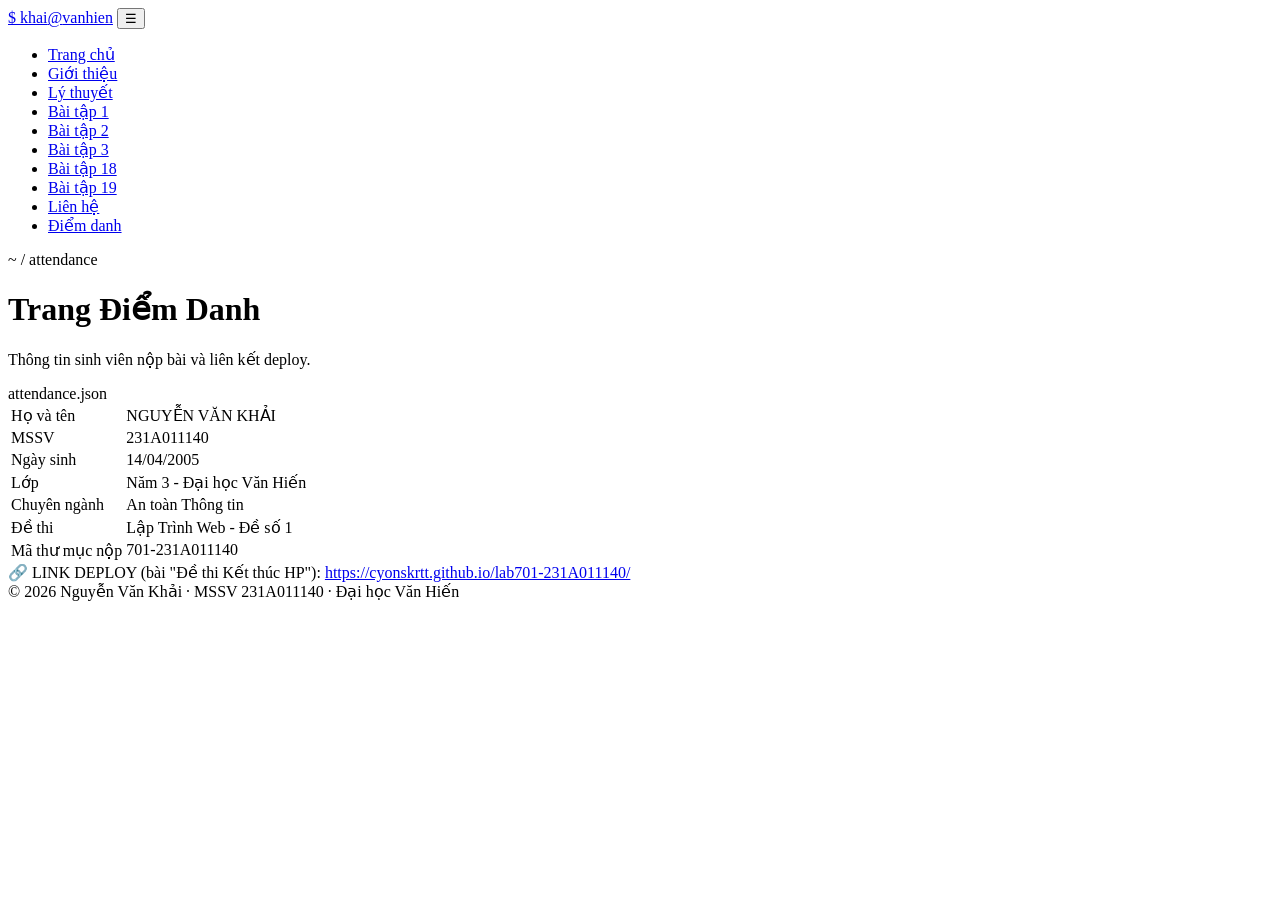
==== attendance.html @ a3543057 "Add files via upload" ====
<!DOCTYPE html>
<html lang="vi">
<head>
<meta charset="UTF-8">
<meta name="viewport" content="width=device-width, initial-scale=1.0">
<title>Điểm danh — Nguyễn Văn Khải</title>
<link href="https://fonts.googleapis.com/css2?family=Space+Mono:wght@400;700&family=Inter:wght@400;500;600;700&display=swap" rel="stylesheet">
<link rel="stylesheet" href="css/style.css">
</head>
<body>

<nav class="navbar">
  <div class="nav-inner">
    <a href="index.html" class="brand"><span class="dot">$</span> khai<span class="dot">@</span>vanhien</a>
    <button class="nav-toggle" aria-label="Mở menu">☰</button>
    <ul class="nav-links">
      <li><a href="index.html">Trang chủ</a></li>
      <li><a href="about.html">Giới thiệu</a></li>
      <li><a href="theory.html">Lý thuyết</a></li>
      <li><a href="baitap01.html">Bài tập 1</a></li>
      <li><a href="baitap02.html">Bài tập 2</a></li>
      <li><a href="baitap03.html">Bài tập 3</a></li>
      <li><a href="baitap18.html">Bài tập 18</a></li>
      <li><a href="baitap19.html">Bài tập 19</a></li>
      <li><a href="contact.html">Liên hệ</a></li>
      <li><a href="attendance.html">Điểm danh</a></li>
    </ul>
  </div>
</nav>

<div class="page-head">
  <div class="container">
    <div class="breadcrumb"><span class="accent">~</span> / attendance</div>
    <h1>Trang Điểm Danh</h1>
    <p class="muted">Thông tin sinh viên nộp bài và liên kết deploy.</p>
  </div>
</div>

<section class="section" style="padding-top:0;">
  <div class="container" style="max-width:680px;">

    <div class="terminal">
      <div class="terminal-bar">
        <span class="tdot red"></span><span class="tdot yellow"></span><span class="tdot green"></span>
        <span class="tlabel">attendance.json</span>
      </div>
      <div class="terminal-body" style="font-family: var(--font-body);">
        <table class="info-table">
          <tr><td>Họ và tên</td><td>NGUYỄN VĂN KHẢI</td></tr>
          <tr><td>MSSV</td><td>231A011140</td></tr>
          <tr><td>Ngày sinh</td><td>14/04/2005</td></tr>
          <tr><td>Lớp</td><td>Năm 3 - Đại học Văn Hiến</td></tr>
          <tr><td>Chuyên ngành</td><td>An toàn Thông tin</td></tr>
          <tr><td>Đề thi</td><td>Lập Trình Web - Đề số 1</td></tr>
          <tr><td>Mã thư mục nộp</td><td>701-231A011140</td></tr>
        </table>

        <div class="deploy-box">
          🔗 LINK DEPLOY (bài "Đề thi Kết thúc HP"):
          <a href="https://cyonskrtt.github.io/lab701-231A011140/" target="_blank" rel="noopener">
            https://cyonskrtt.github.io/lab701-231A011140/
          </a>
        </div>
      </div>
    </div>

  </div>
</section>

<footer class="site-footer">
  <div class="container">© 2026 Nguyễn Văn Khải · MSSV 231A011140 · Đại học Văn Hiến</div>
</footer>

<script src="js/script.js"></script>
</body>
</html>
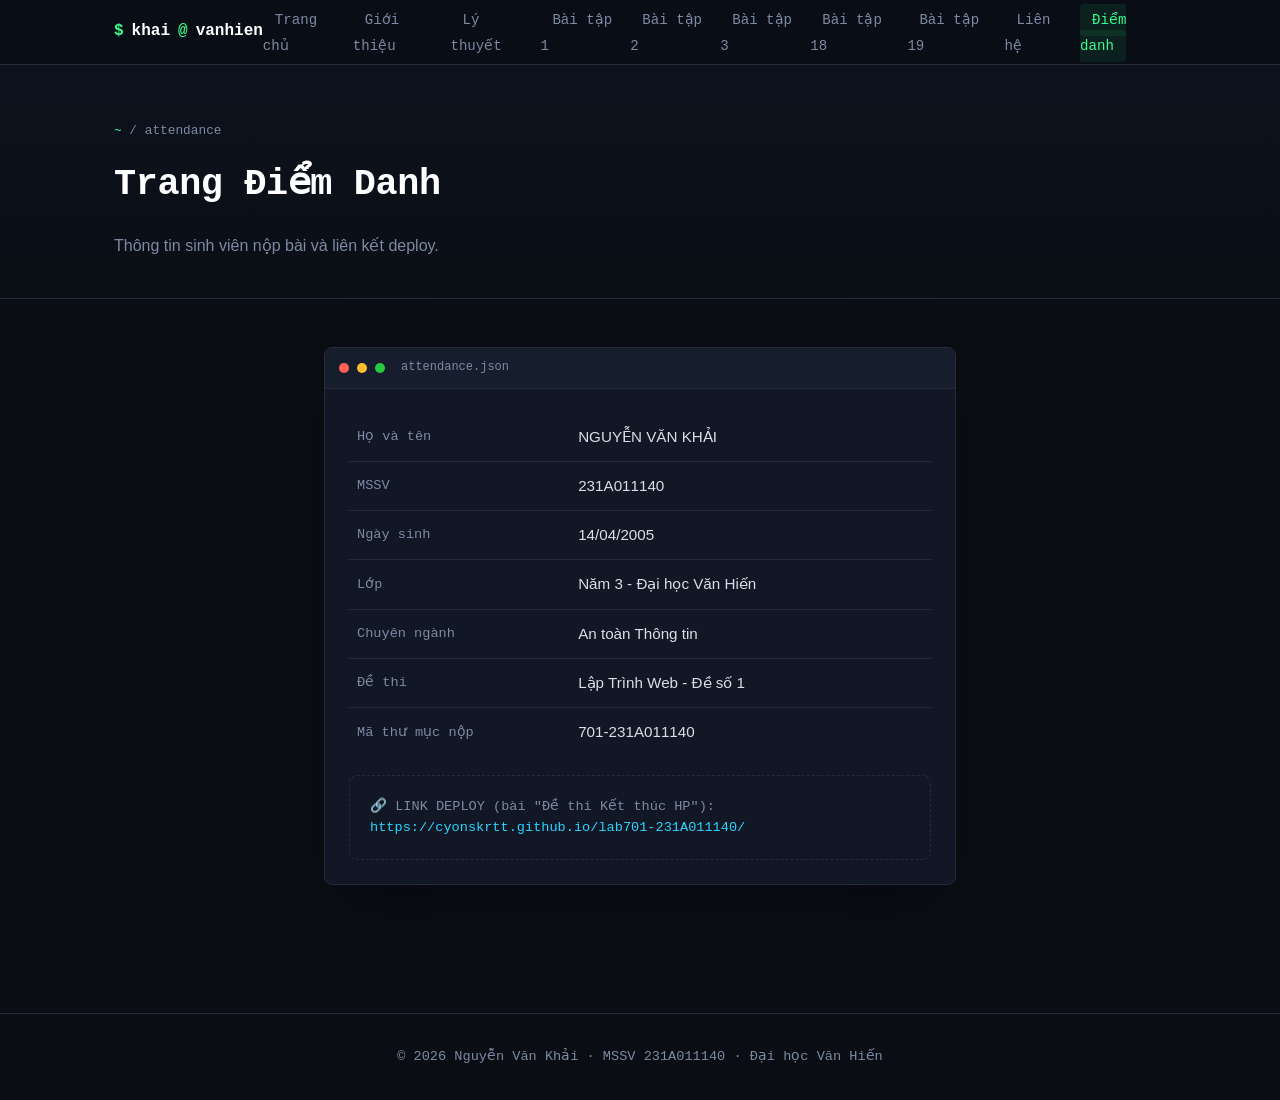
==== commit 8743c10e: "Update attendance.html" ====
--- a/attendance.html
+++ b/attendance.html
@@ -57,7 +57,8 @@
 
         <div class="deploy-box">
           🔗 LINK DEPLOY (bài "Đề thi Kết thúc HP"):
-          <a href="https://cyonskrtt.github.io/lab701-231A011140/" target="_blank" rel="noopener">
+          <a href="https://cyonskrtt.github.io/https-cyonskrtt.github.io-lab701-231A011140-/
+" target="_blank" rel="noopener">
             https://cyonskrtt.github.io/lab701-231A011140/
           </a>
         </div>
--- a/css/style.css
+++ b/css/style.css
@@ -0,0 +1,591 @@
+/* =========================================================
+   ĐỀ THI LẬP TRÌNH WEB - SỐ 1
+   SV: Nguyễn Văn Khải - MSSV 231A011140
+   Theme: Security Terminal (dark, hacker-console inspired)
+   ========================================================= */
+
+:root {
+  /* Color tokens */
+  --bg: #0a0e14;
+  --bg-alt: #0d1320;
+  --surface: #11172420;
+  --surface-solid: #111724;
+  --surface-raised: #161e2e;
+  --border: #232c3d;
+  --text: #d8dee9;
+  --text-muted: #7c8aa3;
+  --accent: #39ff8e;        /* security green */
+  --accent-dim: #1f8a52;
+  --accent-2: #2dd4ff;      /* cyan, secondary */
+  --warn: #ffb454;
+  --danger: #ff5c5c;
+
+  /* Type */
+  --font-display: 'Space Mono', 'JetBrains Mono', monospace;
+  --font-body: 'Inter', -apple-system, BlinkMacSystemFont, 'Segoe UI', sans-serif;
+
+  --radius: 4px;
+  --maxw: 1100px;
+}
+
+* { box-sizing: border-box; }
+html { scroll-behavior: smooth; }
+
+body {
+  margin: 0;
+  background: var(--bg);
+  background-image:
+    linear-gradient(180deg, var(--bg-alt) 0%, var(--bg) 320px);
+  color: var(--text);
+  font-family: var(--font-body);
+  line-height: 1.6;
+  -webkit-font-smoothing: antialiased;
+}
+
+a { color: var(--accent-2); text-decoration: none; }
+a:hover { text-decoration: underline; }
+
+h1, h2, h3, h4 {
+  font-family: var(--font-display);
+  font-weight: 700;
+  letter-spacing: -0.01em;
+  color: #fff;
+  margin: 0 0 0.5em;
+}
+
+p { margin: 0 0 1em; color: var(--text); }
+
+.muted { color: var(--text-muted); }
+
+img { max-width: 100%; display: block; }
+
+::selection { background: var(--accent); color: #00220f; }
+
+:focus-visible {
+  outline: 2px solid var(--accent);
+  outline-offset: 2px;
+}
+
+/* Reduced motion */
+@media (prefers-reduced-motion: reduce) {
+  *, *::before, *::after {
+    animation-duration: 0.001ms !important;
+    animation-iteration-count: 1 !important;
+    transition-duration: 0.001ms !important;
+    scroll-behavior: auto !important;
+  }
+}
+
+/* ---------- Layout helpers ---------- */
+.container {
+  max-width: var(--maxw);
+  margin: 0 auto;
+  padding: 0 24px;
+}
+
+.section { padding: 64px 0; }
+.section-tight { padding: 40px 0; }
+
+.eyebrow {
+  font-family: var(--font-display);
+  font-size: 0.78rem;
+  text-transform: uppercase;
+  letter-spacing: 0.14em;
+  color: var(--accent);
+  margin-bottom: 12px;
+  display: flex;
+  align-items: center;
+  gap: 8px;
+}
+.eyebrow::before {
+  content: '';
+  width: 8px;
+  height: 8px;
+  background: var(--accent);
+  border-radius: 50%;
+  box-shadow: 0 0 8px var(--accent);
+  flex-shrink: 0;
+}
+
+/* ---------- Top navigation ---------- */
+.navbar {
+  position: sticky;
+  top: 0;
+  z-index: 100;
+  background: rgba(10, 14, 20, 0.85);
+  backdrop-filter: blur(10px);
+  border-bottom: 1px solid var(--border);
+}
+
+.nav-inner {
+  max-width: var(--maxw);
+  margin: 0 auto;
+  padding: 0 24px;
+  display: flex;
+  align-items: center;
+  justify-content: space-between;
+  height: 64px;
+}
+
+.brand {
+  font-family: var(--font-display);
+  font-weight: 700;
+  color: #fff;
+  font-size: 1rem;
+  display: flex;
+  align-items: center;
+  gap: 8px;
+}
+.brand:hover { text-decoration: none; }
+.brand .dot { color: var(--accent); }
+
+.nav-links {
+  list-style: none;
+  display: flex;
+  gap: 4px;
+  margin: 0;
+  padding: 0;
+}
+
+.nav-links a {
+  color: var(--text-muted);
+  font-size: 0.88rem;
+  font-family: var(--font-display);
+  padding: 8px 12px;
+  border-radius: var(--radius);
+  transition: color 0.15s, background 0.15s;
+}
+.nav-links a:hover {
+  color: var(--accent);
+  background: var(--surface-raised);
+  text-decoration: none;
+}
+.nav-links a.active {
+  color: var(--accent);
+  background: rgba(57, 255, 142, 0.08);
+}
+
+.nav-toggle {
+  display: none;
+  background: none;
+  border: 1px solid var(--border);
+  color: var(--text);
+  width: 40px;
+  height: 40px;
+  border-radius: var(--radius);
+  font-size: 1.1rem;
+  cursor: pointer;
+}
+
+@media (max-width: 800px) {
+  .nav-toggle { display: block; }
+  .nav-links {
+    position: absolute;
+    top: 64px;
+    left: 0;
+    right: 0;
+    flex-direction: column;
+    background: var(--surface-solid);
+    border-bottom: 1px solid var(--border);
+    padding: 8px;
+    display: none;
+  }
+  .nav-links.open { display: flex; }
+  .nav-links a { padding: 12px; }
+}
+
+/* ---------- Terminal window chrome (signature element) ---------- */
+.terminal {
+  background: var(--surface-solid);
+  border: 1px solid var(--border);
+  border-radius: 8px;
+  overflow: hidden;
+  box-shadow: 0 20px 60px -20px rgba(0,0,0,0.6);
+}
+
+.terminal-bar {
+  display: flex;
+  align-items: center;
+  gap: 8px;
+  padding: 10px 14px;
+  background: var(--surface-raised);
+  border-bottom: 1px solid var(--border);
+}
+.terminal-bar .tdot {
+  width: 10px; height: 10px; border-radius: 50%;
+}
+.tdot.red { background: #ff5f57; }
+.tdot.yellow { background: #febc2e; }
+.tdot.green { background: #28c840; }
+.terminal-bar .tlabel {
+  margin-left: 8px;
+  font-family: var(--font-display);
+  font-size: 0.75rem;
+  color: var(--text-muted);
+}
+.terminal-body {
+  padding: 24px;
+  font-family: var(--font-display);
+}
+
+.prompt-line { color: var(--text-muted); }
+.prompt-line .prompt { color: var(--accent); }
+.prompt-line .cmd { color: #fff; }
+
+/* ---------- Buttons ---------- */
+.btn {
+  display: inline-flex;
+  align-items: center;
+  gap: 8px;
+  font-family: var(--font-display);
+  font-size: 0.88rem;
+  padding: 11px 20px;
+  border-radius: var(--radius);
+  border: 1px solid var(--accent);
+  background: transparent;
+  color: var(--accent);
+  cursor: pointer;
+  transition: background 0.15s, color 0.15s, transform 0.1s;
+}
+.btn:hover {
+  background: var(--accent);
+  color: #00220f;
+  text-decoration: none;
+}
+.btn:active { transform: scale(0.98); }
+
+.btn-solid {
+  background: var(--accent);
+  color: #00220f;
+}
+.btn-solid:hover { background: #5dffa8; color: #00220f; }
+
+.btn-block { width: 100%; justify-content: center; }
+
+/* ---------- Hero ---------- */
+.hero {
+  padding: 88px 0 56px;
+  position: relative;
+}
+
+.hero-grid {
+  display: grid;
+  grid-template-columns: 1.1fr 0.9fr;
+  gap: 48px;
+  align-items: center;
+}
+
+@media (max-width: 860px) {
+  .hero-grid { grid-template-columns: 1fr; }
+}
+
+.hero h1 {
+  font-size: clamp(2rem, 4.2vw, 3rem);
+  line-height: 1.15;
+  margin-bottom: 16px;
+}
+.hero h1 .accent { color: var(--accent); }
+
+.hero-sub {
+  font-size: 1.05rem;
+  color: var(--text-muted);
+  max-width: 52ch;
+}
+
+.hero-actions {
+  display: flex;
+  gap: 12px;
+  margin-top: 28px;
+  flex-wrap: wrap;
+}
+
+.type-cursor::after {
+  content: '▌';
+  color: var(--accent);
+  animation: blink 1s step-end infinite;
+}
+@keyframes blink { 50% { opacity: 0; } }
+
+/* ---------- Cards / grid ---------- */
+.card {
+  background: var(--surface-solid);
+  border: 1px solid var(--border);
+  border-radius: 8px;
+  padding: 24px;
+  transition: border-color 0.15s, transform 0.15s;
+}
+.card:hover {
+  border-color: var(--accent-dim);
+  transform: translateY(-2px);
+}
+
+.grid-3 {
+  display: grid;
+  grid-template-columns: repeat(3, 1fr);
+  gap: 20px;
+}
+.grid-2 {
+  display: grid;
+  grid-template-columns: repeat(2, 1fr);
+  gap: 20px;
+}
+@media (max-width: 760px) {
+  .grid-3, .grid-2 { grid-template-columns: 1fr; }
+}
+
+.card-num {
+  font-family: var(--font-display);
+  color: var(--accent);
+  font-size: 0.8rem;
+  margin-bottom: 8px;
+}
+
+/* ---------- Tables / info rows ---------- */
+.info-table {
+  width: 100%;
+  border-collapse: collapse;
+  font-size: 0.95rem;
+}
+.info-table tr { border-bottom: 1px solid var(--border); }
+.info-table tr:last-child { border-bottom: none; }
+.info-table td {
+  padding: 12px 8px;
+}
+.info-table td:first-child {
+  color: var(--text-muted);
+  font-family: var(--font-display);
+  font-size: 0.85rem;
+  width: 38%;
+}
+
+/* ---------- Forms ---------- */
+.field { margin-bottom: 18px; }
+.field label {
+  display: block;
+  font-family: var(--font-display);
+  font-size: 0.82rem;
+  color: var(--text-muted);
+  margin-bottom: 6px;
+}
+.field input[type="text"],
+.field input[type="email"],
+.field input[type="password"],
+.field input[type="search"] {
+  width: 100%;
+  background: var(--surface-raised);
+  border: 1px solid var(--border);
+  border-radius: var(--radius);
+  padding: 12px 14px;
+  color: var(--text);
+  font-family: var(--font-body);
+  font-size: 0.95rem;
+  transition: border-color 0.15s;
+}
+.field input:focus {
+  border-color: var(--accent);
+  outline: none;
+}
+.field input.invalid { border-color: var(--danger); }
+.field .error-msg {
+  color: var(--danger);
+  font-size: 0.8rem;
+  margin-top: 6px;
+  display: none;
+}
+.field .error-msg.show { display: block; }
+
+.checkbox-row {
+  display: flex;
+  align-items: center;
+  gap: 10px;
+  margin-bottom: 22px;
+  font-size: 0.92rem;
+  color: var(--text-muted);
+}
+.checkbox-row input { width: 16px; height: 16px; accent-color: var(--accent); }
+
+.alert {
+  padding: 14px 16px;
+  border-radius: var(--radius);
+  font-size: 0.9rem;
+  margin-bottom: 18px;
+  display: none;
+  border: 1px solid;
+}
+.alert.show { display: block; }
+.alert-success { background: rgba(57,255,142,0.08); border-color: var(--accent-dim); color: var(--accent); }
+.alert-error { background: rgba(255,92,92,0.08); border-color: var(--danger); color: var(--danger); }
+
+/* ---------- Footer ---------- */
+.site-footer {
+  border-top: 1px solid var(--border);
+  padding: 32px 0;
+  margin-top: 64px;
+  text-align: center;
+  color: var(--text-muted);
+  font-size: 0.85rem;
+  font-family: var(--font-display);
+}
+
+/* ---------- Page header (for sub pages) ---------- */
+.page-head {
+  padding: 56px 0 24px;
+  border-bottom: 1px solid var(--border);
+  margin-bottom: 48px;
+}
+.page-head h1 { font-size: clamp(1.6rem, 3.4vw, 2.3rem); }
+.breadcrumb {
+  font-family: var(--font-display);
+  font-size: 0.8rem;
+  color: var(--text-muted);
+  margin-bottom: 14px;
+}
+.breadcrumb .accent { color: var(--accent); }
+
+/* ---------- Q&A blocks (theory page) ---------- */
+.qa-block {
+  border: 1px solid var(--border);
+  border-radius: 8px;
+  margin-bottom: 24px;
+  overflow: hidden;
+}
+.qa-q {
+  background: var(--surface-raised);
+  padding: 16px 20px;
+  display: flex;
+  gap: 14px;
+  align-items: baseline;
+  border-bottom: 1px solid var(--border);
+}
+.qa-q .q-num {
+  font-family: var(--font-display);
+  color: var(--accent);
+  font-size: 0.9rem;
+  flex-shrink: 0;
+}
+.qa-q h3 { margin: 0; font-size: 1.05rem; }
+.qa-a { padding: 20px; }
+.qa-a .example {
+  margin-top: 14px;
+  background: var(--bg-alt);
+  border: 1px solid var(--border);
+  border-radius: var(--radius);
+  padding: 14px 16px;
+  font-family: var(--font-display);
+  font-size: 0.85rem;
+  color: var(--accent-2);
+  overflow-x: auto;
+  white-space: pre-wrap;
+}
+
+/* ---------- Product list (baitap01) ---------- */
+.search-bar {
+  position: relative;
+  margin-bottom: 28px;
+}
+.search-bar input {
+  width: 100%;
+  background: var(--surface-solid);
+  border: 1px solid var(--border);
+  border-radius: var(--radius);
+  padding: 14px 14px 14px 42px;
+  color: var(--text);
+  font-size: 1rem;
+}
+.search-bar input:focus { border-color: var(--accent); outline: none; }
+.search-bar .icon {
+  position: absolute;
+  left: 14px; top: 50%;
+  transform: translateY(-50%);
+  color: var(--text-muted);
+}
+
+.product-card {
+  background: var(--surface-solid);
+  border: 1px solid var(--border);
+  border-radius: 8px;
+  padding: 18px;
+  display: flex;
+  flex-direction: column;
+  gap: 8px;
+}
+.product-card .ptitle { color: #fff; font-weight: 600; font-family: var(--font-body); font-size: 1rem; }
+.product-card .pprice { color: var(--accent); font-family: var(--font-display); font-size: 1.1rem; }
+.product-card .pcat { color: var(--text-muted); font-size: 0.8rem; font-family: var(--font-display); }
+
+.empty-state {
+  text-align: center;
+  padding: 56px 20px;
+  color: var(--text-muted);
+  display: none;
+}
+.empty-state.show { display: block; }
+.empty-state .glyph { font-size: 2.2rem; margin-bottom: 12px; }
+
+/* ---------- Countdown (baitap03) ---------- */
+.countdown-wrap {
+  text-align: center;
+  padding: 40px 20px;
+}
+.countdown-display {
+  font-family: var(--font-display);
+  font-size: clamp(3.2rem, 12vw, 6rem);
+  font-weight: 700;
+  color: var(--accent);
+  letter-spacing: 0.04em;
+  text-shadow: 0 0 30px rgba(57,255,142,0.25);
+  transition: color 0.3s, text-shadow 0.3s;
+}
+.countdown-display.danger {
+  color: var(--danger);
+  text-shadow: 0 0 30px rgba(255,92,92,0.4);
+  animation: pulse 1s ease-in-out infinite;
+}
+@keyframes pulse {
+  0%, 100% { transform: scale(1); }
+  50% { transform: scale(1.04); }
+}
+.countdown-bar {
+  width: 100%;
+  max-width: 420px;
+  margin: 24px auto 0;
+  height: 6px;
+  background: var(--surface-raised);
+  border-radius: 3px;
+  overflow: hidden;
+}
+.countdown-bar-fill {
+  height: 100%;
+  background: var(--accent);
+  width: 100%;
+  transition: width 1s linear, background 0.3s;
+}
+.countdown-bar-fill.danger { background: var(--danger); }
+.countdown-controls {
+  display: flex;
+  gap: 12px;
+  justify-content: center;
+  margin-top: 28px;
+  flex-wrap: wrap;
+}
+
+/* ---------- Avatar ---------- */
+.avatar {
+  width: 140px;
+  height: 140px;
+  border-radius: 50%;
+  border: 2px solid var(--accent);
+  object-fit: cover;
+  box-shadow: 0 0 0 6px rgba(57,255,142,0.08);
+}
+
+/* ---------- Deploy box (attendance) ---------- */
+.deploy-box {
+  border: 1px dashed var(--border);
+  border-radius: 8px;
+  padding: 20px;
+  margin-top: 18px;
+  font-family: var(--font-display);
+  color: var(--text-muted);
+  font-size: 0.85rem;
+}
